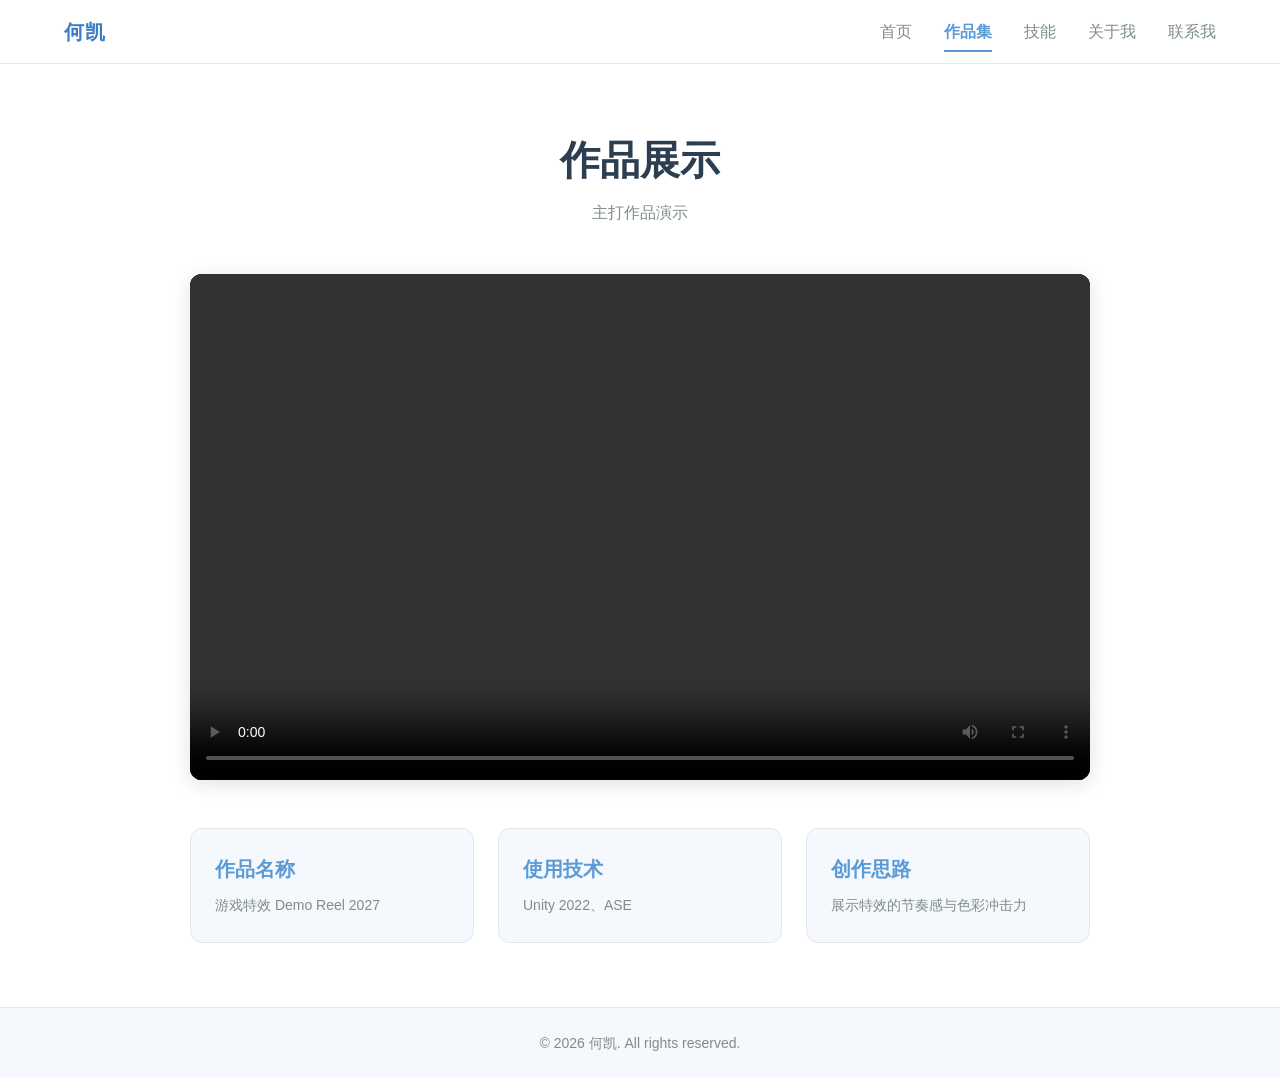
==== portfolio.html @ 6f0b3027 "🎉 初始提交：游戏特效师个人作品集网站 - 首页：何凯 · 游戏特效师 - 作品集：Demo Reel 2027 视频展示 - 技能：4大分类 8项技能进度条 - 关于我：华师211 + 简历预览下载" ====
<!DOCTYPE html>
<html lang="zh-CN">
<head>
    <meta charset="UTF-8">
    <meta name="viewport" content="width=device-width, initial-scale=1.0">
    <title>作品集 | 何凯作品集</title>
    <link rel="stylesheet" href="css/style.css">
</head>
<body>
    <!-- 导航栏 -->
    <header class="nav-bar">
        <div class="nav-container">
            <a href="index.html" class="nav-logo">何凯</a>
            <nav class="nav-links">
                <a href="index.html" class="nav-link">首页</a>
                <a href="portfolio.html" class="nav-link active">作品集</a>
                <a href="skills.html" class="nav-link">技能</a>
                <a href="about.html" class="nav-link">关于我</a>
                <a href="contact.html" class="nav-link">联系我</a>
            </nav>
            <button class="nav-toggle" aria-label="菜单">
                <span></span><span></span><span></span>
            </button>
        </div>
    </header>

    <!-- 页面主体 -->
    <main class="page-content">
        <!-- 作品展示区 -->
        <section class="section">
            <div class="container">
                <h2 class="section-title">作品展示</h2>
                <p class="section-subtitle">主打作品演示</p>

                <!-- 视频播放器 -->
                <div class="video-showcase">
                    <div class="video-wrapper">
                        <video class="video-player" controls>
                            <source src="assets/videos/01.mp4" type="video/mp4">
                            你的浏览器不支持视频播放，请升级浏览器。
                        </video>
                    </div>
                </div>

                <!-- 作品信息 -->
                <div class="work-info">
                    <div class="work-info-card">
                        <h3 class="work-info-title">作品名称</h3>
                        <p class="work-info-text">游戏特效 Demo Reel 2027</p>
                    </div>
                    <div class="work-info-card">
                        <h3 class="work-info-title">使用技术</h3>
                        <p class="work-info-text">Unity 2022、ASE</p>
                    </div>
                    <div class="work-info-card">
                        <h3 class="work-info-title">创作思路</h3>
                        <p class="work-info-text">展示特效的节奏感与色彩冲击力</p>
                    </div>
                </div>
            </div>
        </section>
    </main>

    <!-- 页脚 -->
    <footer class="site-footer">
        <div class="footer-container">
            <p>&copy; 2026 何凯. All rights reserved.</p>
        </div>
    </footer>

    <script src="js/main.js"></script>
</body>
</html>
---- css/style.css ----
/* ========================================
   设计令牌（CSS 变量）
   ======================================== */
:root {
    /* 色彩 */
    --primary: #5B9BD5;
    --primary-dark: #3A7BC8;
    --primary-light: #D6E8F7;
    --bg: #FFFFFF;
    --bg-light: #F5F8FC;
    --text: #2C3E50;
    --text-light: #7F8C8D;
    --text-white: #FFFFFF;
    --border: #E1E8ED;
    --shadow: 0 2px 12px rgba(0, 0, 0, 0.08);
    --shadow-hover: 0 4px 20px rgba(0, 0, 0, 0.12);

    /* 间距（8px 基准） */
    --space-xs: 4px;
    --space-sm: 8px;
    --space-md: 16px;
    --space-lg: 24px;
    --space-xl: 32px;
    --space-2xl: 48px;
    --space-3xl: 64px;

    /* 字体 */
    --font-family: "PingFang SC", "Microsoft YaHei", "Helvetica Neue", Arial, sans-serif;
    --font-h1: 2.5rem;   /* 48px → rem */
    --font-h2: 2rem;      /* 32px */
    --font-h3: 1.25rem;   /* 20px */
    --font-body: 1rem;    /* 16px */
    --font-small: 0.875rem; /* 14px */
    --font-caption: 0.75rem; /* 12px */

    /* 圆角 */
    --radius-sm: 6px;
    --radius-md: 8px;
    --radius-lg: 12px;

    /* 导航栏高度 */
    --nav-height: 64px;

    /* 容器最大宽度 */
    --container-max: 1200px;
}

/* ========================================
   CSS Reset
   ======================================== */
*,
*::before,
*::after {
    box-sizing: border-box;
    margin: 0;
    padding: 0;
}

html {
    scroll-behavior: smooth;
    -webkit-text-size-adjust: 100%;
}

body {
    font-family: var(--font-family);
    font-size: var(--font-body);
    color: var(--text);
    background-color: var(--bg);
    line-height: 1.6;
    min-height: 100vh;
    /* 为固定导航栏留出空间 */
    padding-top: var(--nav-height);
}

img {
    max-width: 100%;
    height: auto;
    display: block;
}

a {
    color: inherit;
    text-decoration: none;
}

ul, ol {
    list-style: none;
}

button {
    cursor: pointer;
    font-family: inherit;
    border: none;
    background: none;
}

/* ========================================
   通用容器
   ======================================== */
.page-content {
    min-height: calc(100vh - var(--nav-height) - 80px);
}

.container {
    max-width: var(--container-max);
    margin: 0 auto;
    padding: 0 var(--space-lg);
}

.section {
    padding: var(--space-3xl) 0;
}

.section-alt {
    background-color: var(--bg-light);
}

/* ========================================
   导航栏
   ======================================== */
.nav-bar {
    position: fixed;
    top: 0;
    left: 0;
    right: 0;
    height: var(--nav-height);
    background-color: var(--bg);
    border-bottom: 1px solid var(--border);
    z-index: 1000;
    backdrop-filter: blur(8px);
}

.nav-container {
    max-width: var(--container-max);
    margin: 0 auto;
    padding: 0 var(--space-lg);
    height: 100%;
    display: flex;
    align-items: center;
    justify-content: space-between;
}

.nav-logo {
    font-size: var(--font-h3);
    font-weight: 700;
    color: var(--primary-dark);
    letter-spacing: 1px;
}

.nav-links {
    display: flex;
    gap: var(--space-xl);
}

.nav-link {
    font-size: var(--font-body);
    color: var(--text-light);
    padding: var(--space-sm) 0;
    position: relative;
    transition: color 0.2s ease;
}

.nav-link::after {
    content: '';
    position: absolute;
    bottom: 0;
    left: 0;
    right: 0;
    height: 2px;
    background-color: var(--primary);
    transform: scaleX(0);
    transition: transform 0.2s ease;
}

.nav-link:hover {
    color: var(--primary);
}

.nav-link.active {
    color: var(--primary);
    font-weight: 600;
}

.nav-link.active::after {
    transform: scaleX(1);
}

/* 汉堡菜单按钮（移动端默认隐藏） */
.nav-toggle {
    display: none;
    flex-direction: column;
    gap: 5px;
    padding: var(--space-sm);
}

.nav-toggle span {
    display: block;
    width: 24px;
    height: 2px;
    background-color: var(--text);
    border-radius: 2px;
    transition: all 0.3s ease;
}

/* ========================================
   页脚
   ======================================== */
.site-footer {
    background-color: var(--bg-light);
    border-top: 1px solid var(--border);
    padding: var(--space-lg) 0;
    text-align: center;
}

.footer-container {
    max-width: var(--container-max);
    margin: 0 auto;
    padding: 0 var(--space-lg);
}

.site-footer p {
    color: var(--text-light);
    font-size: var(--font-small);
}

/* ========================================
   按钮组件
   ======================================== */
.btn {
    display: inline-block;
    padding: 12px 32px;
    font-size: var(--font-body);
    font-weight: 600;
    border-radius: var(--radius-md);
    transition: all 0.3s ease;
    text-align: center;
}

.btn-primary {
    background-color: var(--primary);
    color: var(--text-white);
}

.btn-primary:hover {
    background-color: var(--primary-dark);
    box-shadow: var(--shadow-hover);
    transform: translateY(-1px);
}

.btn-outline {
    background-color: transparent;
    color: var(--primary);
    border: 2px solid var(--primary);
}

.btn-outline:hover {
    background-color: var(--primary);
    color: var(--text-white);
}

/* ========================================
   关于我页
   ======================================== */
.about-intro {
    display: grid;
    grid-template-columns: 1.5fr 1fr;
    gap: var(--space-lg);
    max-width: 900px;
    margin: 0 auto;
}

.about-card {
    background-color: var(--bg);
    border-radius: var(--radius-lg);
    padding: var(--space-xl);
    border: 1px solid var(--border);
}

.about-label {
    font-size: var(--font-h3);
    font-weight: 700;
    color: var(--primary);
    margin-bottom: var(--space-md);
    padding-bottom: var(--space-sm);
    border-bottom: 2px solid var(--primary-light);
}

.about-text {
    font-size: var(--font-body);
    color: var(--text);
    line-height: 1.9;
    margin-bottom: var(--space-md);
}

.about-text:last-child {
    margin-bottom: 0;
}

/* 教育背景 */
.edu-school {
    display: flex;
    align-items: center;
    gap: var(--space-sm);
    margin-bottom: var(--space-sm);
}

.edu-name {
    font-size: var(--font-h3);
    font-weight: 700;
    color: var(--text);
}

.edu-tag {
    display: inline-block;
    background-color: var(--primary-light);
    color: var(--primary-dark);
    font-size: var(--font-caption);
    font-weight: 700;
    padding: 2px 8px;
    border-radius: var(--radius-sm);
}

.edu-major {
    font-size: var(--font-body);
    color: var(--text);
    margin-bottom: var(--space-xs);
}

.edu-focus {
    font-size: var(--font-small);
    color: var(--primary);
    font-weight: 600;
}

/* 简历区域 */
.resume-area {
    max-width: 900px;
    margin: 0 auto;
}

.resume-preview {
    background-color: var(--bg);
    border-radius: var(--radius-lg);
    border: 1px solid var(--border);
    overflow: hidden;
    margin-bottom: var(--space-lg);
    min-height: 500px;
}

.resume-embed {
    width: 100%;
    height: 600px;
    border: none;
}

.resume-actions {
    text-align: center;
    display: flex;
    align-items: center;
    justify-content: center;
    gap: var(--space-md);
}

.resume-hint {
    font-size: var(--font-small);
    color: var(--text-light);
}

/* ========================================
   联系我页
   ======================================== */
.contact-cards {
    display: grid;
    grid-template-columns: repeat(2, 1fr);
    gap: var(--space-lg);
    max-width: 600px;
    margin: 0 auto;
}

.contact-card {
    display: flex;
    flex-direction: column;
    align-items: center;
    text-align: center;
    background-color: var(--bg);
    border: 1px solid var(--border);
    border-radius: var(--radius-lg);
    padding: var(--space-2xl) var(--space-lg);
    transition: all 0.3s ease;
    text-decoration: none;
    color: inherit;
}

a.contact-card:hover {
    border-color: var(--primary);
    box-shadow: var(--shadow-hover);
    transform: translateY(-2px);
}

.contact-icon {
    font-size: 2.5rem;
    margin-bottom: var(--space-md);
}

.contact-label {
    font-size: var(--font-h3);
    font-weight: 600;
    color: var(--text);
    margin-bottom: var(--space-sm);
}

.contact-value {
    font-size: var(--font-body);
    color: var(--primary);
    font-weight: 600;
    margin-bottom: var(--space-sm);
    word-break: break-all;
}

.contact-hint {
    font-size: var(--font-caption);
    color: var(--text-light);
}

/* ========================================
   技能页
   ======================================== */
.skill-category {
    max-width: 800px;
    margin: 0 auto var(--space-2xl);
}

.skill-cat-title {
    font-size: var(--font-h3);
    font-weight: 700;
    color: var(--primary-dark);
    margin-bottom: var(--space-lg);
    padding-bottom: var(--space-sm);
    border-bottom: 2px solid var(--primary-light);
}

.skill-list {
    display: flex;
    flex-direction: column;
    gap: var(--space-lg);
}

.skill-item {
    background-color: var(--bg-light);
    border-radius: var(--radius-md);
    padding: var(--space-lg);
    border: 1px solid var(--border);
}

.skill-header {
    display: flex;
    align-items: baseline;
    gap: var(--space-sm);
    margin-bottom: var(--space-sm);
    flex-wrap: wrap;
}

.skill-name {
    font-size: var(--font-body);
    font-weight: 700;
    color: var(--text);
}

.skill-desc {
    font-size: var(--font-small);
    color: var(--text-light);
}

.skill-pct {
    font-size: var(--font-small);
    font-weight: 700;
    color: var(--primary);
    margin-left: auto;
}

.skill-bar {
    width: 100%;
    height: 8px;
    background-color: var(--border);
    border-radius: 4px;
    overflow: hidden;
}

.skill-fill {
    height: 100%;
    background: linear-gradient(90deg, var(--primary-light), var(--primary));
    border-radius: 4px;
    width: 0;
    transition: width 1s ease;
}

/* ========================================
   通用区块标题
   ======================================== */
.section-title {
    font-size: var(--font-h1);
    font-weight: 700;
    text-align: center;
    color: var(--text);
    margin-bottom: var(--space-sm);
}

.section-subtitle {
    font-size: var(--font-body);
    color: var(--text-light);
    text-align: center;
    margin-bottom: var(--space-2xl);
}

/* ========================================
   作品集页 — 视频展示
   ======================================== */
.video-showcase {
    max-width: 900px;
    margin: 0 auto var(--space-2xl);
}

.video-wrapper {
    position: relative;
    background-color: #000;
    border-radius: var(--radius-lg);
    overflow: hidden;
    box-shadow: var(--shadow-hover);
}

.video-player {
    display: block;
    width: 100%;
    aspect-ratio: 16 / 9;
    object-fit: contain;
    background-color: #000;
}

/* 作品信息卡片 */
.work-info {
    display: grid;
    grid-template-columns: repeat(3, 1fr);
    gap: var(--space-lg);
    max-width: 900px;
    margin: 0 auto;
}

.work-info-card {
    background-color: var(--bg-light);
    border-radius: var(--radius-lg);
    padding: var(--space-lg);
    border: 1px solid var(--border);
    transition: box-shadow 0.3s ease;
}

.work-info-card:hover {
    box-shadow: var(--shadow);
}

.work-info-title {
    font-size: var(--font-h3);
    font-weight: 600;
    color: var(--primary);
    margin-bottom: var(--space-sm);
}

.work-info-text {
    font-size: var(--font-small);
    color: var(--text-light);
    line-height: 1.8;
}

/* ========================================
   首页 Hero 区域
   ======================================== */
.hero {
    position: relative;
    min-height: calc(100vh - var(--nav-height) - 80px);
    display: flex;
    align-items: center;
    justify-content: center;
    overflow: hidden;
    background: linear-gradient(135deg, #F5F8FC 0%, #EBF3FB 50%, #F5F8FC 100%);
}

/* 背景装饰圆 */
.hero-bg-decor {
    position: absolute;
    inset: 0;
    pointer-events: none;
    overflow: hidden;
}

.decor-circle {
    position: absolute;
    border-radius: 50%;
    opacity: 0.15;
}

.decor-1 {
    width: 400px;
    height: 400px;
    background: var(--primary);
    top: -100px;
    right: -80px;
    animation: float 8s ease-in-out infinite;
}

.decor-2 {
    width: 200px;
    height: 200px;
    background: var(--primary-dark);
    bottom: -40px;
    left: -60px;
    animation: float 6s ease-in-out infinite reverse;
}

.decor-3 {
    width: 120px;
    height: 120px;
    background: var(--primary);
    top: 40%;
    left: 15%;
    animation: float 10s ease-in-out infinite 2s;
}

@keyframes float {
    0%, 100% { transform: translateY(0) scale(1); }
    50% { transform: translateY(-20px) scale(1.05); }
}

/* Hero 文字内容 */
.hero-content {
    position: relative;
    z-index: 1;
    text-align: center;
    padding: var(--space-2xl) var(--space-lg);
    animation: fadeInUp 0.8s ease forwards;
}

@keyframes fadeInUp {
    from {
        opacity: 0;
        transform: translateY(30px);
    }
    to {
        opacity: 1;
        transform: translateY(0);
    }
}

.hero-greeting {
    font-size: var(--font-h3);
    color: var(--text-light);
    margin-bottom: var(--space-sm);
    letter-spacing: 2px;
}

.hero-name {
    font-size: 3.5rem;
    font-weight: 700;
    color: var(--text);
    margin-bottom: var(--space-sm);
    letter-spacing: 4px;
}

.hero-title {
    font-size: var(--font-h2);
    font-weight: 600;
    color: var(--primary);
    margin-bottom: var(--space-lg);
}

.hero-tagline {
    font-size: var(--font-body);
    color: var(--text-light);
    margin-bottom: var(--space-2xl);
    line-height: 1.8;
    max-width: 480px;
    margin-left: auto;
    margin-right: auto;
}

.hero-btn {
    padding: 14px 40px;
    font-size: 1.125rem;
}

/* ========================================
   响应式 - 移动端（< 768px）
   ======================================== */
@media (max-width: 767px) {
    :root {
        --font-h1: 2rem;
        --font-h2: 1.5rem;
        --font-h3: 1.125rem;
    }

    .container {
        padding: 0 var(--space-md);
    }

    .section {
        padding: var(--space-2xl) 0;
    }

    /* 移动端导航 */
    .nav-links {
        position: fixed;
        top: var(--nav-height);
        left: 0;
        right: 0;
        background-color: var(--bg);
        flex-direction: column;
        gap: 0;
        padding: var(--space-md) 0;
        border-bottom: 1px solid var(--border);
        box-shadow: var(--shadow);
        transform: translateY(-100%);
        opacity: 0;
        visibility: hidden;
        transition: all 0.3s ease;
    }

    .nav-links.open {
        transform: translateY(0);
        opacity: 1;
        visibility: visible;
    }

    .nav-link {
        padding: var(--space-md) var(--space-lg);
    }

    .nav-link::after {
        display: none;
    }

    .nav-link.active {
        background-color: var(--primary-light);
    }

    .nav-toggle {
        display: flex;
    }

    /* 移动端 Hero */
    .hero-name {
        font-size: 2.5rem;
        letter-spacing: 2px;
    }

    .hero-tagline {
        max-width: 100%;
        padding: 0 var(--space-md);
    }

    .decor-1 {
        width: 250px;
        height: 250px;
        top: -60px;
        right: -60px;
    }

    .decor-2 {
        width: 140px;
        height: 140px;
    }

    .decor-3 {
        width: 80px;
        height: 80px;
    }

    /* 移动端作品信息 */
    .work-info {
        grid-template-columns: 1fr;
    }

    .video-showcase {
        margin-bottom: var(--space-lg);
    }

    /* 移动端技能 */
    .skill-category {
        margin-bottom: var(--space-xl);
    }

    .skill-header {
        flex-direction: column;
        gap: var(--space-xs);
    }

    .skill-pct {
        margin-left: 0;
    }

    /* 移动端关于我 */
    .about-intro {
        grid-template-columns: 1fr;
    }

    .resume-preview {
        min-height: 300px;
    }

    .resume-embed {
        height: 400px;
    }

    /* 移动端联系 */
    .contact-cards {
        grid-template-columns: 1fr;
    }
}

/* ========================================
   响应式 - 平板（768px ~ 1024px）
   ======================================== */
@media (min-width: 768px) and (max-width: 1024px) {
    :root {
        --font-h1: 2.25rem;
        --font-h2: 1.75rem;
    }

    .nav-links {
        gap: var(--space-lg);
    }
}
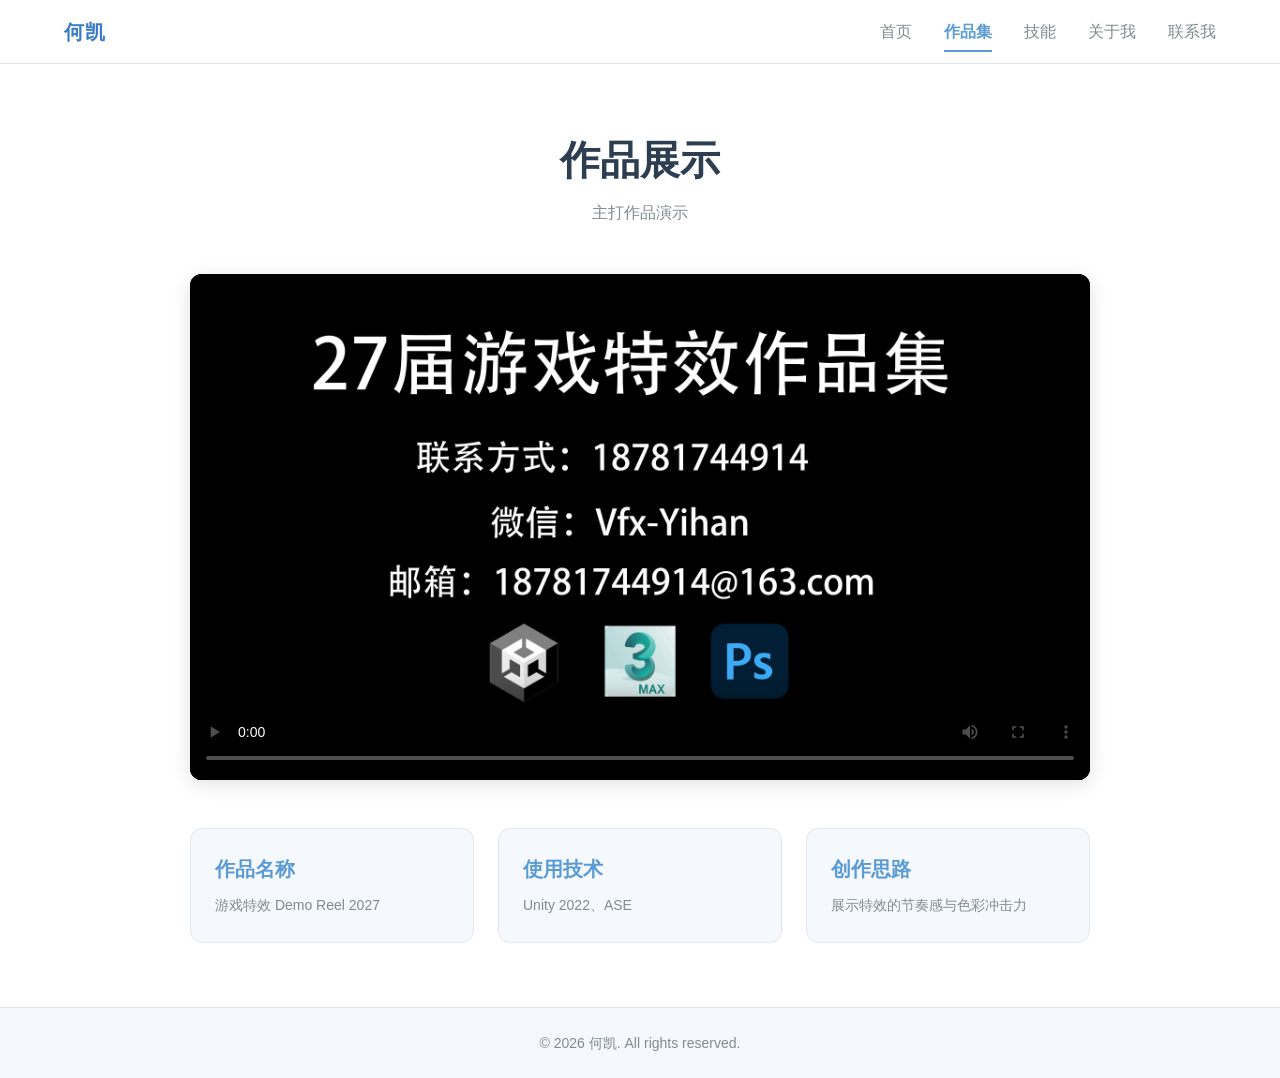
==== commit e81f946b: "添加作品视频封面图" ====
--- a/portfolio.html
+++ b/portfolio.html
@@ -35,7 +35,7 @@
                 <!-- 视频播放器 -->
                 <div class="video-showcase">
                     <div class="video-wrapper">
-                        <video class="video-player" controls>
+                        <video class="video-player" controls preload="metadata" poster="assets/images/video-cover.jpg">
                             <source src="assets/videos/01.mp4" type="video/mp4">
                             你的浏览器不支持视频播放，请升级浏览器。
                         </video>
